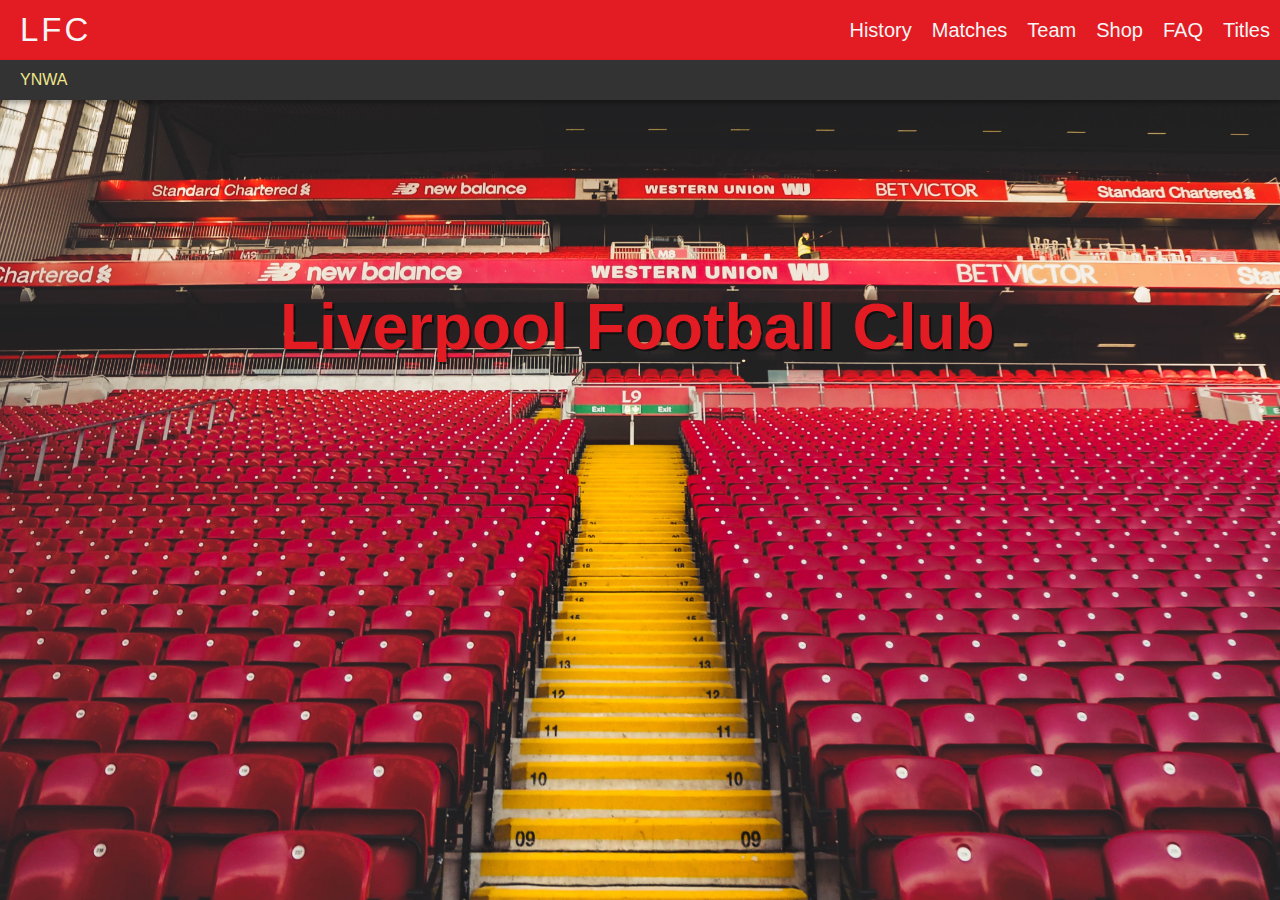
==== index.html @ 9d073858 "first" ====
<!DOCTYPE html>
<html lang="en">
<head>
    <meta charset="UTF-8">
    <meta http-equiv="X-UA-Compatible" content="IE=edge">
    <meta name="viewport" content="width=device-width, initial-scale=1.0">
    <title>LFC</title>
    

    <link rel="stylesheet" href="style/style.css">
    <link rel="stylesheet" href="style/reset.css">

    <link rel="preconnect" href="https://fonts.gstatic.com">
    <link href="https://fonts.googleapis.com/css2?family=Open+Sans:ital,wght@0,300;0,400;0,600;1,400&display=swap" rel="stylesheet">

</head>



<body>
<nav class="navbar">
    <div class="LFC">LFC</div>
    
    

    
    <ul class="menu">
        <li><a href="history.html">History</a></li>
        <li><a href="https://www.liverpoolfc.com/match/2020-21/first-team/fixtures-and-results">Matches</a></li>
        <li>Team</li>
        <li>Shop</li>
        <li>FAQ</li>
        <li>Titles</li>
    </ul>
</nav>

<nav class="banner">
    <div class="ynwa">YNWA</div>
</nav>


<h1>
    Liverpool Football Club
</h1>














    
</body>
</html>
---- style/style.css ----
body{
font-family: sans-serif;
color: whitesmoke;


}

.navbar {
display: flex;
justify-content: space-between;
align-items: center;
height: 60px;
background-color: #e31b23;

box-shadow: 0 3px 4px rgba(227, 27, 35, 0.2);

}


.LFC {
margin-left: 20px;
font-size: 33px;
letter-spacing: 3px;
}




.menu {
display: flex;
list-style: none;


}

.menu li {
margin: 0px 10px;
margin-right: 10px;
font-size: 20px;


}

.banner {
    display: flex;
    justify-content: space-between;
    align-items: center;
   
    height: 40px;
    background-color: #333;
    box-shadow: 0px 3px 4px rgba(0, 0, 0, 0.3);



}

.ynwa { 
margin-left: 20px;
color: #F0E68C;


}

 h1{
color: dimgray;
font-size: 64px;
padding-top: 30px;
padding-left: 10px;

 }

 .undertext1 {
color: dimgray;
padding-left: 10px;
font-size: 36px;

 }


body {
background-image: url(jack-hunter-O4s639KfIQk-unsplash\ \(1\).jpg);
background-size: 100%;

}



h1 {
color: #e31b23;
text-shadow: 2px 2px rgba(0, 0,0, 0.5);
padding-left: 280px;
padding-top: 190px;
   }

   a {
color: whitesmoke;

   }
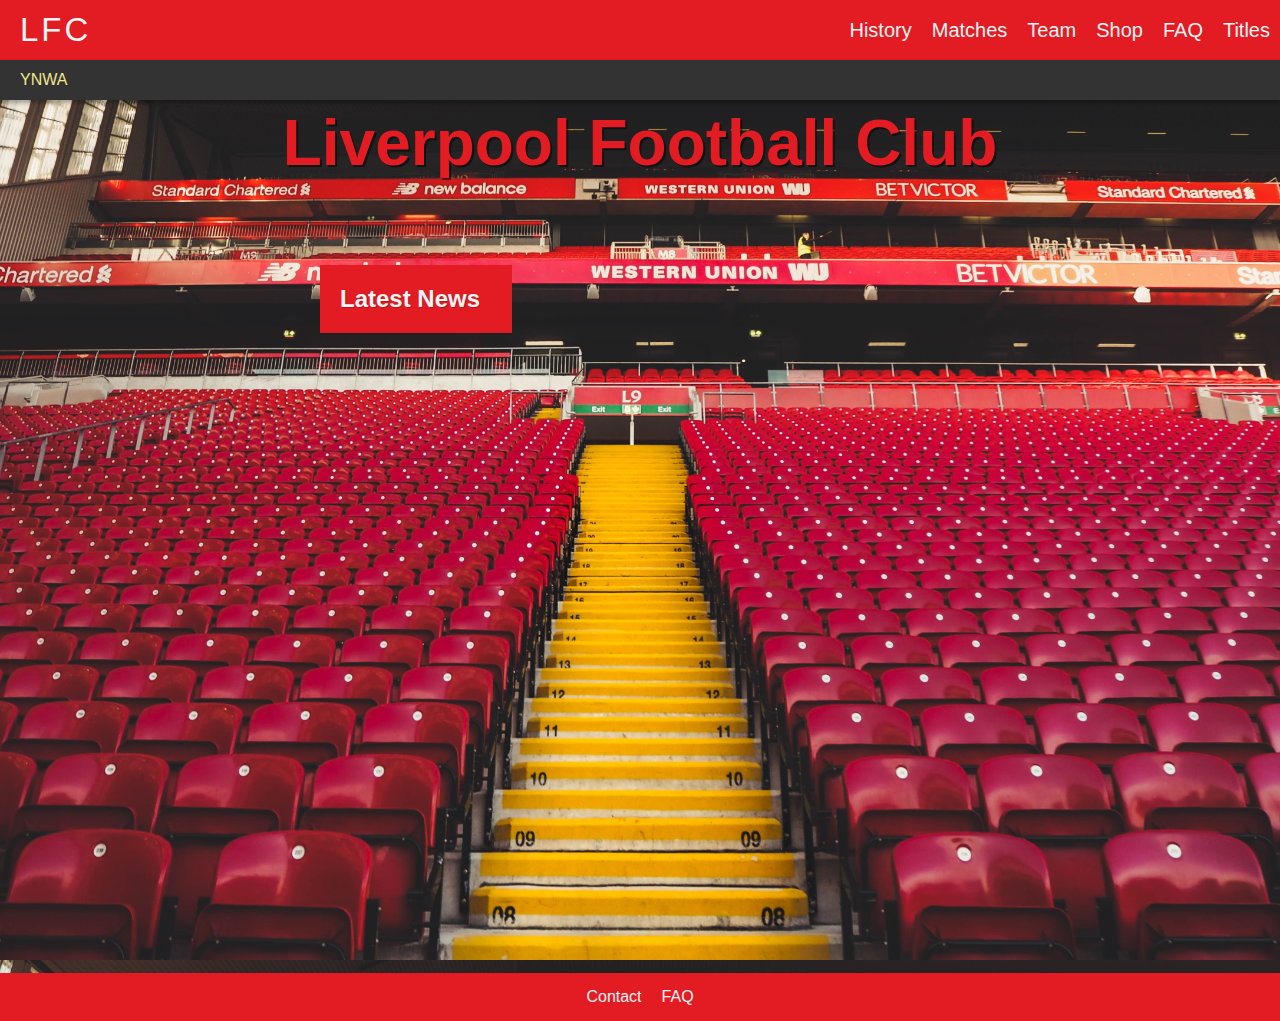
==== commit 1aa2379d: "second commit" ====
--- a/index.html
+++ b/index.html
@@ -43,6 +43,11 @@
     Liverpool Football Club
 </h1>
 
+<h2>
+    Latest News
+
+
+</h2>
 
 
 
@@ -51,6 +56,17 @@
 
 
 
+<nav class="navdown">
+    <div class="nere">
+        <li>Contact</li>
+        <li>FAQ</li>
+    </div>
+    
+        
+    
+
+
+</nav>
 
 
 
--- a/style/style.css
+++ b/style/style.css
@@ -64,8 +64,8 @@
  h1{
 color: dimgray;
 font-size: 64px;
-padding-top: 30px;
-padding-left: 10px;
+margin-bottom: 30px;
+
 
  }
 
@@ -88,8 +88,8 @@
 h1 {
 color: #e31b23;
 text-shadow: 2px 2px rgba(0, 0,0, 0.5);
-padding-left: 280px;
-padding-top: 190px;
+text-align: center;
+margin-top: 6px;
    }
 
    a {
@@ -97,7 +97,44 @@
 
    }
 
+   h2 {
+color: whitesmoke;
+text-shadow: 1px 1px rgba(0, 0, 0, 0.2) ;
+margin-left: 25%;
+margin-right: 60%;
+margin-top: 85px;
+padding: 20px;
+background-color: #e31b23;
 
+
+
+   }
+
+
+   .navdown {
+      margin-top: 50%;
+      display: flex;
+      background-color: #e31b23;
+      padding: 15px;
+      align-items: center;
+      justify-content: space-evenly;
+      box-shadow: rgba(227, 27, 35,0.3 );
+
+   
+   }
+
+
+  .nere{
+  display: flex;
+  list-style: none;
+
+  }
+
+  .nere li {
+margin-right: 10px;
+margin-left: 10px;
+
+  }
 
 
 
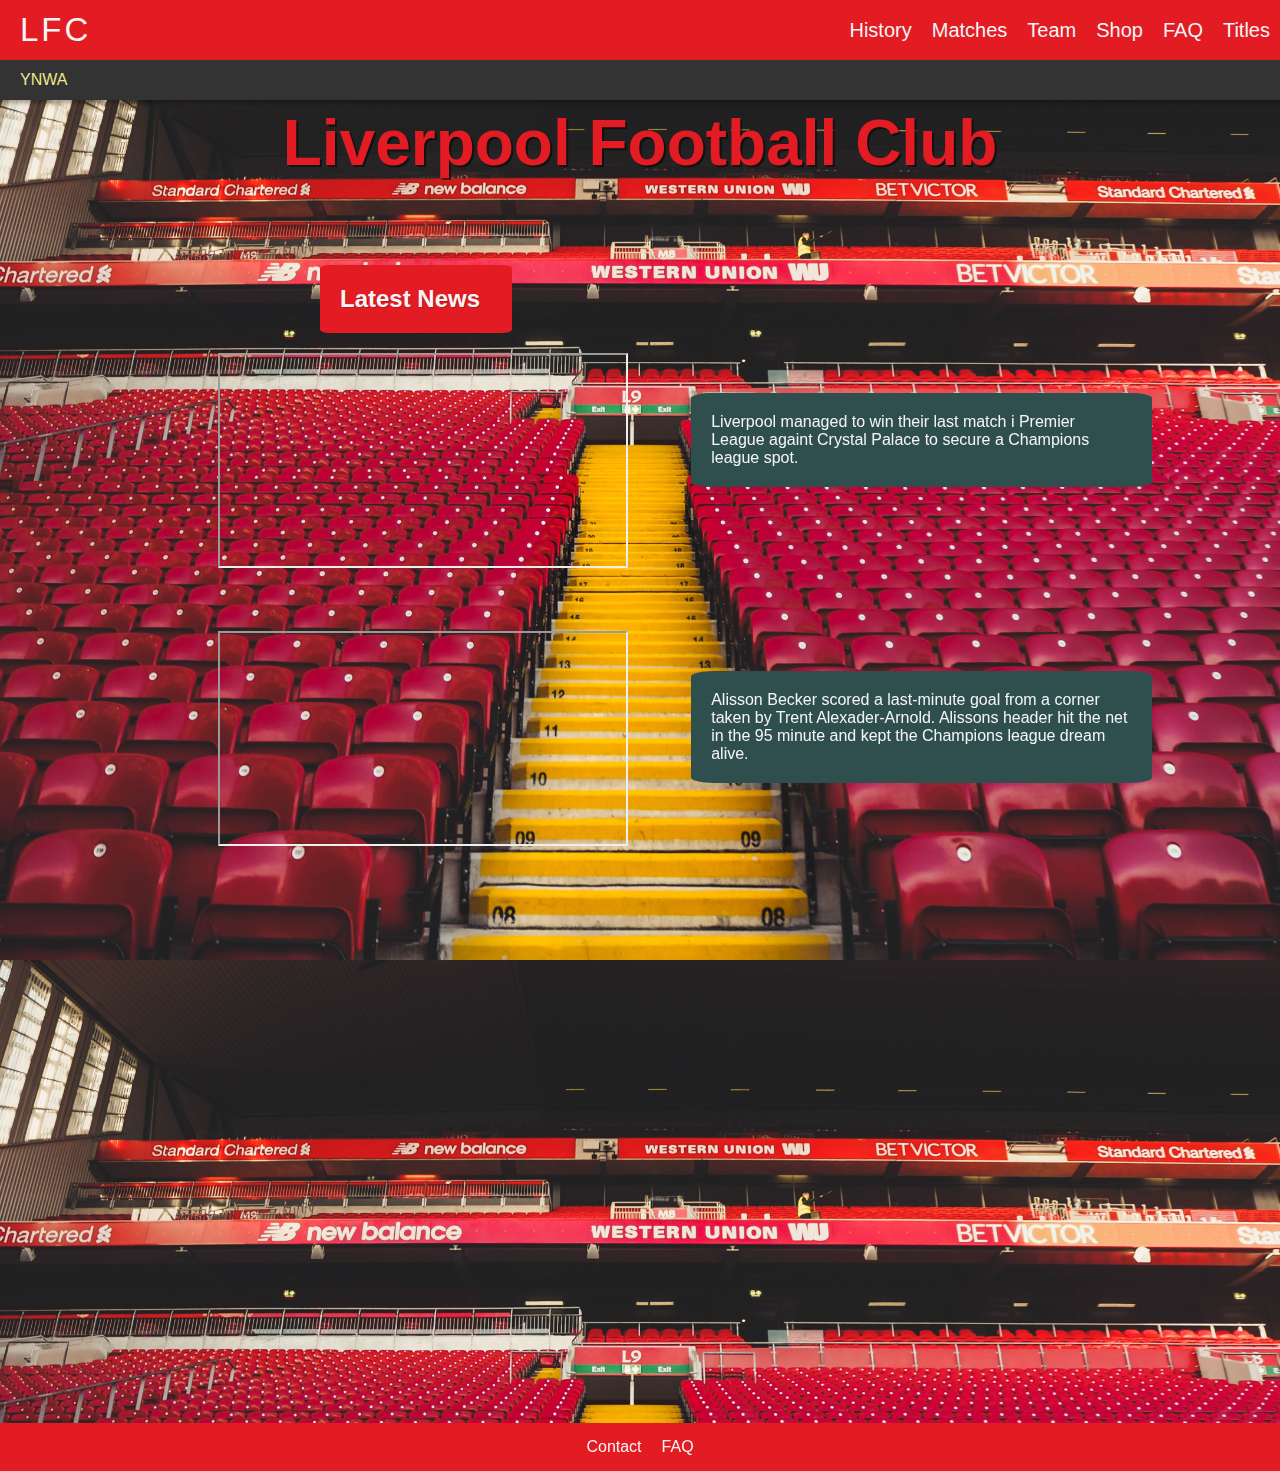
==== commit caf74b9b: "hejhej" ====
--- a/index.html
+++ b/index.html
@@ -49,8 +49,16 @@
 
 </h2>
 
+<iframe class="videoone" width="410" height="215" src="https://www.youtube.com/embed/v3lrSB-V5JM" title="YouTube video player" frameborder="1" allow="accelerometer; autoplay; clipboard-write; encrypted-media; gyroscope; picture-in-picture" allowfullscreen></iframe>
+ 
+<p class="newstext">Liverpool managed to win their last match i Premier League againt Crystal Palace to secure a Champions league spot.</p>
 
+<iframe class="videotwo" width="410" height="215" src="https://www.youtube.com/embed/rDa5A20jDGs" title="YouTube video player" frameborder="1" allow="accelerometer; autoplay; clipboard-write; encrypted-media; gyroscope; picture-in-picture" allowfullscreen></iframe>
 
+<p class="ali">
+    Alisson Becker scored a last-minute goal from a corner taken by Trent Alexader-Arnold. Alissons header hit the net in the 95 minute and kept the Champions league dream alive.
+
+</p>
 
 
 
@@ -72,6 +80,7 @@
 
 
 
+
     
 </body>
 </html>--- a/style/style.css
+++ b/style/style.css
@@ -105,6 +105,7 @@
 margin-top: 85px;
 padding: 20px;
 background-color: #e31b23;
+border-radius: 5%;
 
 
 
@@ -136,7 +137,37 @@
 
   }
 
+  .videoone {
+     margin-left: 17%;
+    
+  }
 
+  .videotwo {
+margin-left: 17%;
+margin-top: 10%;
+
+  }
+
+
+  .newstext {
+margin-left: 54%;
+margin-top: -14%;
+margin-right: 10%;
+padding: 20px;
+background-color: darkslategray;
+border-radius: 5%;
+box-shadow: rgba(0, 0, 0, 0.2);
+
+  }
+
+  .ali { 
+     margin-left: 54%;
+     margin-right: 10%;
+     margin-top: -14%;
+     padding: 20px;
+     background-color: darkslategray;
+     border-radius: 5%;
+  }
 
     
    
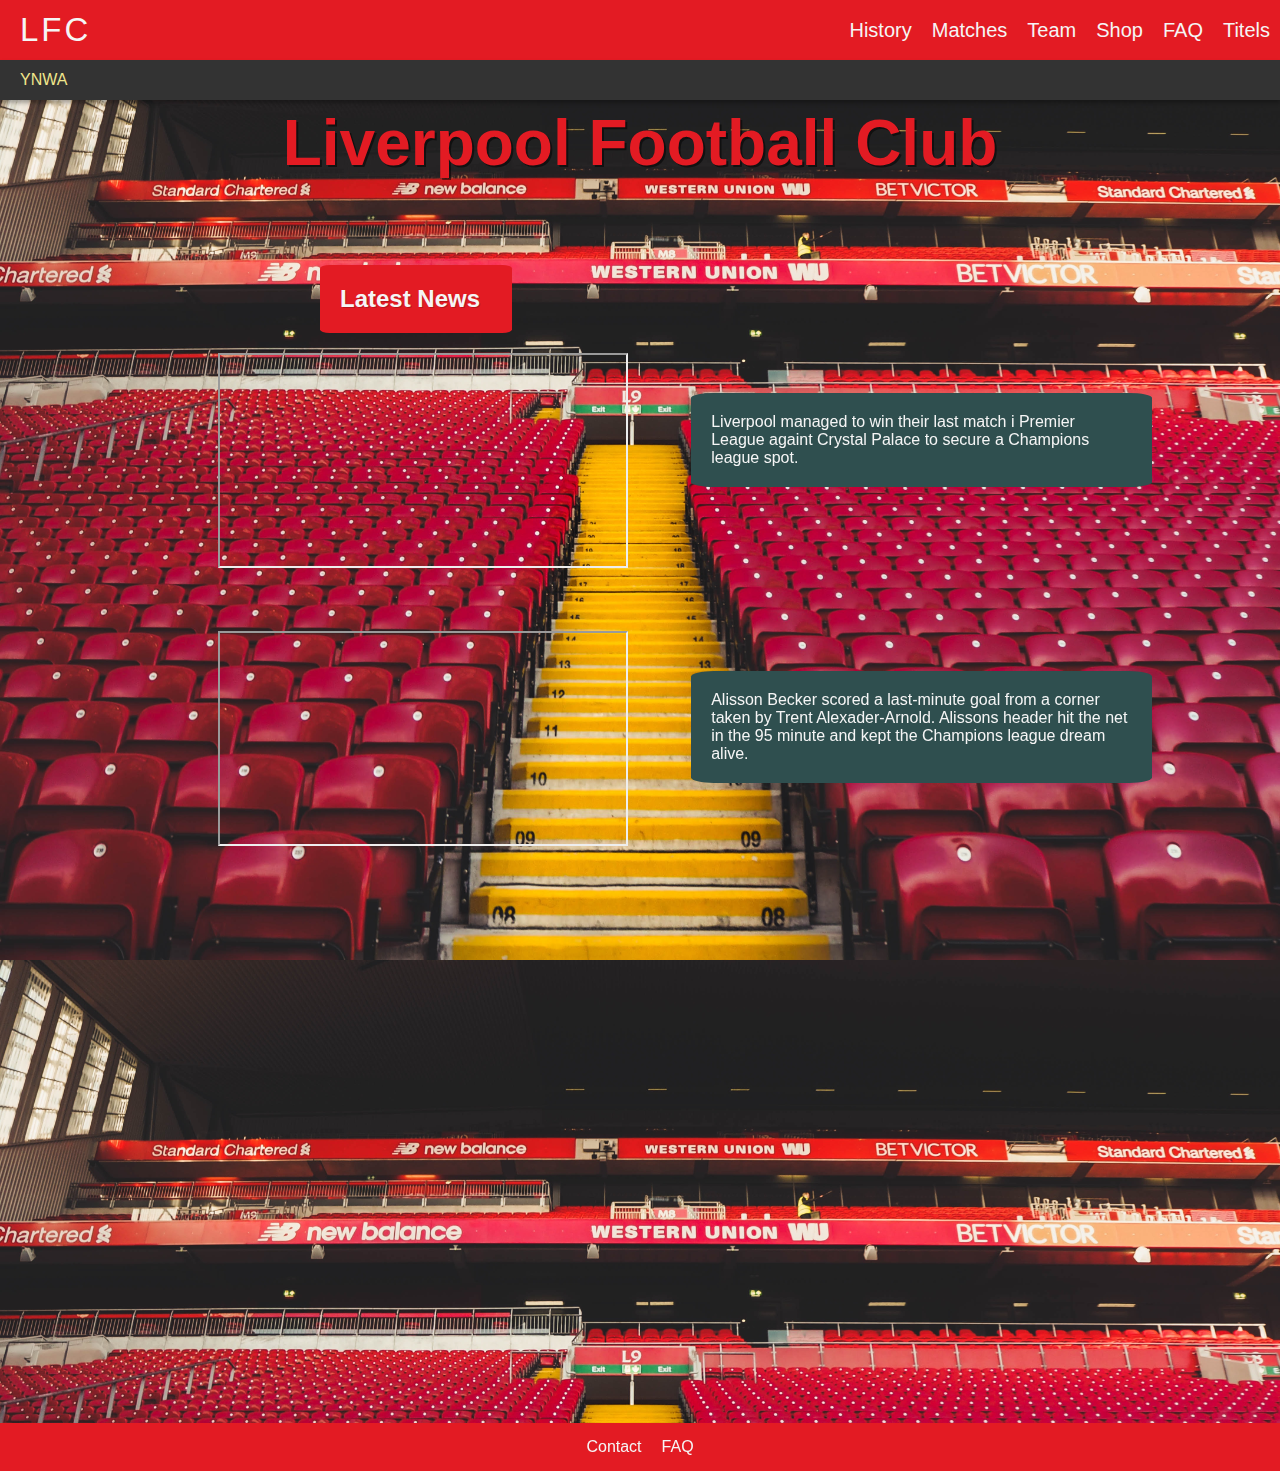
==== commit bb7d936b: "hejehj" ====
--- a/index.html
+++ b/index.html
@@ -19,18 +19,18 @@
 
 <body>
 <nav class="navbar">
-    <div class="LFC">LFC</div>
+    <div class="LFC"><a href="http://127.0.0.1:5500/index.html">LFC</a></div>
     
     
 
     
     <ul class="menu">
-        <li><a href="history.html">History</a></li>
+        <li><a href="sida2/history.html">History</a></li>
         <li><a href="https://www.liverpoolfc.com/match/2020-21/first-team/fixtures-and-results">Matches</a></li>
-        <li>Team</li>
-        <li>Shop</li>
-        <li>FAQ</li>
-        <li>Titles</li>
+        <li><a href="https://www.liverpoolfc.com/team/first-team">Team</a></li>
+        <li><a href="https://store.liverpoolfc.com/">Shop</a></li>
+        <li><a href="https://faq.liverpoolfc.com/portal/en/home">FAQ</a></li>
+        <li><a href="https://www.thisisanfield.com/clubinfo/honours/">Titels</a></li>
     </ul>
 </nav>
 
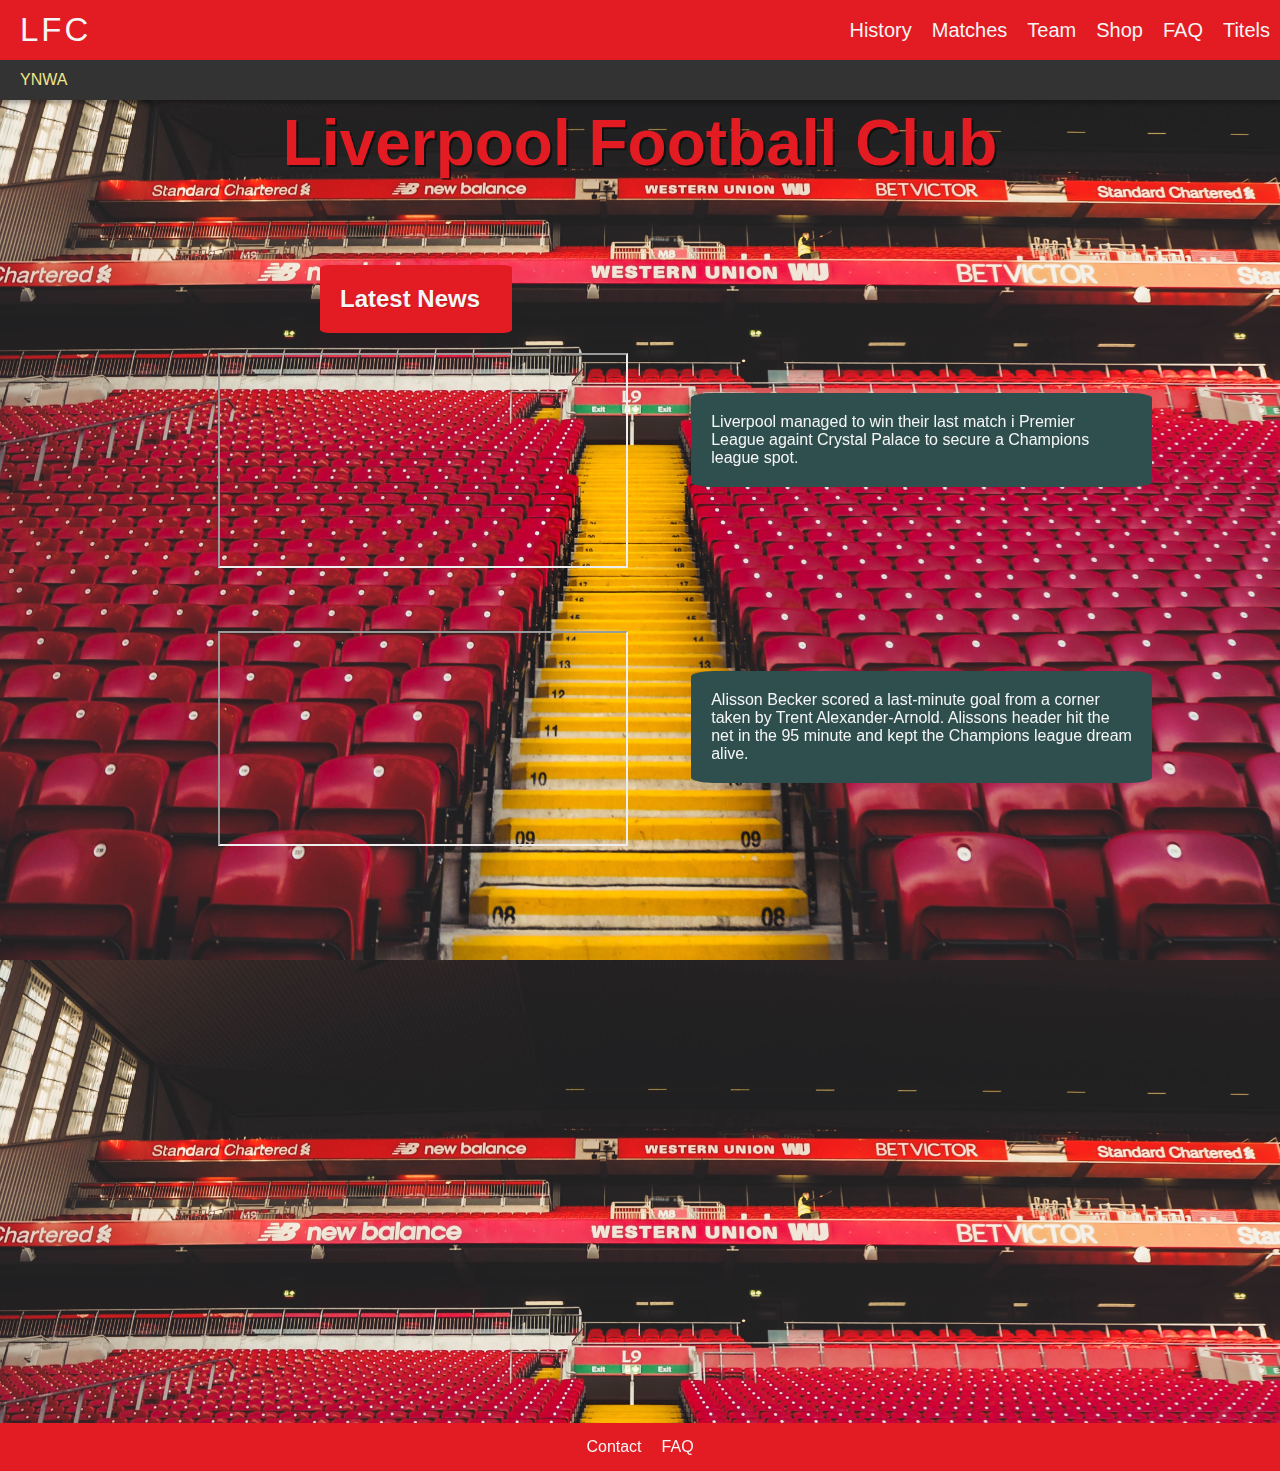
==== commit b2161a0b: "random uppdatering" ====
--- a/index.html
+++ b/index.html
@@ -56,7 +56,7 @@
 <iframe class="videotwo" width="410" height="215" src="https://www.youtube.com/embed/rDa5A20jDGs" title="YouTube video player" frameborder="1" allow="accelerometer; autoplay; clipboard-write; encrypted-media; gyroscope; picture-in-picture" allowfullscreen></iframe>
 
 <p class="ali">
-    Alisson Becker scored a last-minute goal from a corner taken by Trent Alexader-Arnold. Alissons header hit the net in the 95 minute and kept the Champions league dream alive.
+    Alisson Becker scored a last-minute goal from a corner taken by Trent Alexander-Arnold. Alissons header hit the net in the 95 minute and kept the Champions league dream alive.
 
 </p>
 
